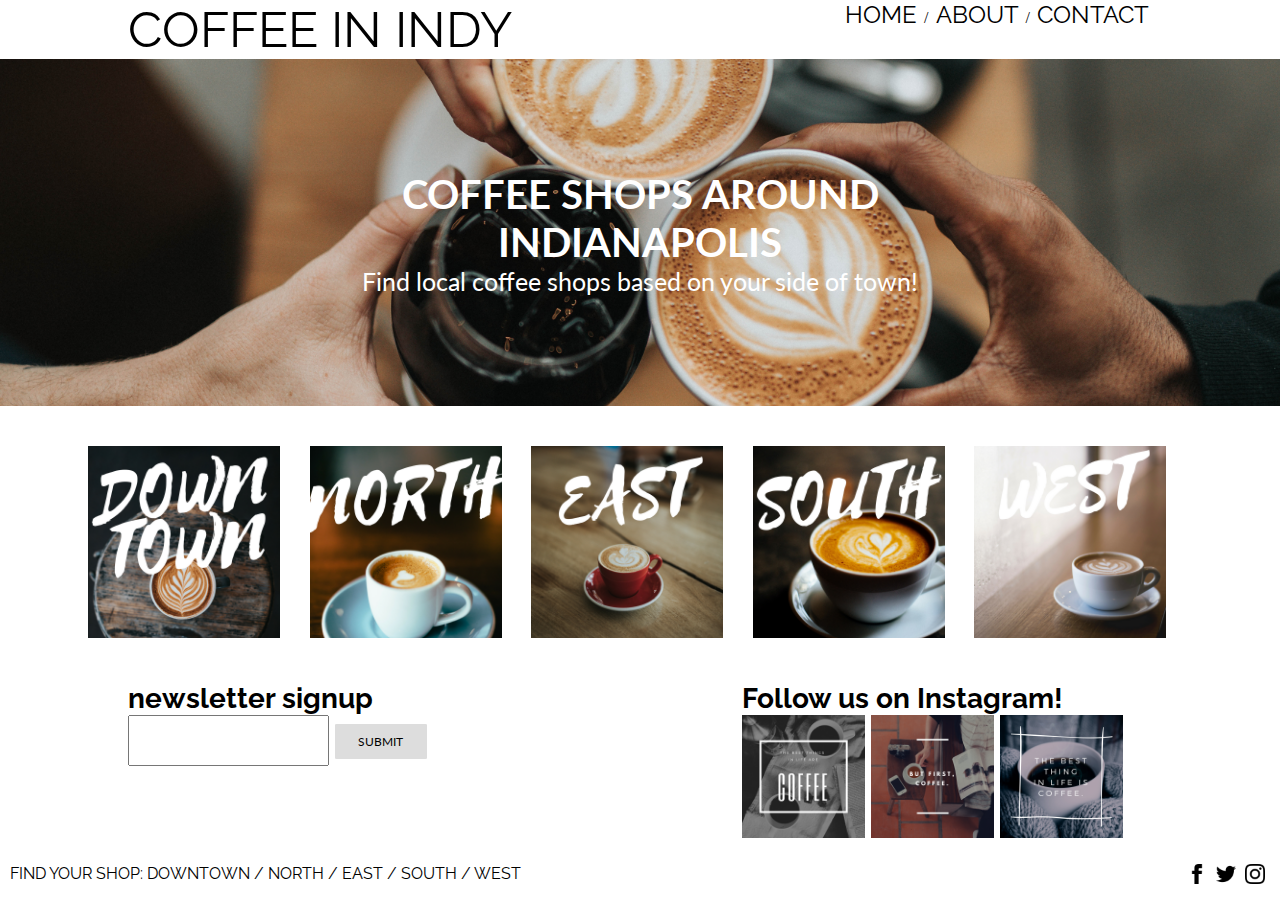
==== index.html @ 3d51bc00 "Created coffee in Indy" ====
<!DOCTYPE html>
<html lang="en">
<head>
    <meta charset="UTF-8">
    <meta name="viewport" content="width=device-width, initial-scale=1.0">
    <meta http-equiv="X-UA-Compatible" content="ie=edge">
    <link rel="stylesheet" href="main.css">
    <link href="https://fonts.googleapis.com/css?family=Lato|Raleway:200" rel="stylesheet">
    <title>Coffee in Indy</title>
</head>
    <body>
        <div class="headerBlock">
            <p class="brandName"> <a href="index.html">COFFEE IN INDY</a></p>
            <p class="navigation">
                <a href="index.html">HOME</a> /
                <a href="about.html">ABOUT</a> /
                <a href="contact.html">CONTACT</a>
            </p>

        </div>
        <div class="clearFloat"></div>
        <div class="heroBlock">
            <div class="heroText">
            <h1>COFFEE SHOPS AROUND INDIANAPOLIS</h1>
            <p>Find local coffee shops based on your side of town!</p>
            </div>
        </div>
        <div class="sideOfTownBlock" id="sideOfTownBlock">
            <a href="downtownSide.html"><img src="images/5.png" alt="Downtown" class="paddingImage"></a>
            <a href="northSide.html"><img src="images/1.png" alt="North Side" class="paddingImage"></a>
            <a href="eastSide.html"><img src="images/3.png" alt="East Side" class="paddingImage"></a>
            <a href="southSide.html"><img src="images/2.png" alt="South Side" class="paddingImage"></a>
            <a href="westSide.html"><img src="images/4.png" alt="West Side" class="paddingImage"></a>
        </div>
        <div class="socialBlock">
            <div class="newsletter">
                <h3>newsletter signup</h3>
                <input type="email" name="email" id="email">
                <button type="submit">Submit</button>
            </div>
            <div class="instagramBlock">
                <h3 class="instagramText">Follow us on Instagram!</h3>
                <img src="images/instagram1.png" alt="Image">
                <img src="images/instagram2.png" alt="Image">
                <img src="images/instagram3.png" alt="Image">
            </div>
        </div>
        <div class="clearFloat">
            <p class="footerText">FIND YOUR SHOP: <a href="downtownSide.html">DOWNTOWN</a> / <a href="northSide.html">NORTH</a> / <a href="eastSide.html">EAST</a> / <a href="southSide.html">SOUTH</a> / <a href="westSide.html">WEST</a> </p>
            <p class="socialMedia">
            <img src="images/facebook.png" alt="facebook">
            <img src="images/twitter.png" alt="twitter">
            <img src="images/instagram.png" alt="instagram">
            </p>
        </div>
    </body>
</html>
---- main.css ----
* {
    margin: 0;
    padding: 0;
}

body, html {
    height: 100%;
}

a {
    text-decoration: none;
    color: black;
}

/* Header Block */
.headerBlock {
    width: 80%;
    margin: 0 auto;

}

.brandName {
    float: left;
    font-size: 50px;
    margin: 0;
    font-family: 'Raleway', sans-serif;
    text-align: center;
}
.navigation {
    float: right;
}
.navigation a {
    text-decoration: none;
    font-size: 1.5em;
    font-family: 'Raleway', sans-serif;
    color: black;
    padding: 3px;

}

.navigation a:hover {   
    background-color: #550202;
    color: #fff;
    border-radius: 5px;
}


/* Clear Float */
.clearFloat {
    display: block;
    clear: both;
}

/* Hero Image Block */

.heroBlock {
    background-image: url("images/nathan-dumlao-264380.jpg");
    height: 30%;
    background-position: center;
    background-repeat: no-repeat;
    background-size: cover;
    position: relative;
    padding: 3%;
}

.heroText {
    text-align: center;
    position: absolute; 
    top: 50%;
    left: 50%;
    transform: translate(-50%, -50%);
    color: white;
    font-family: 'Lato', sans-serif;
    border-radius: 5px;
    padding: 3%;

}
.heroText h1 {
    font-size: 40px;
  
}
.heroText p {
    font-size: 25px;
    

}
.heroText button {
    border: none;
    outline: 0;
    display: inline-block;
    padding: 10px 25px;
    color: black;
    background-color: #ddd;
    text-align: center;
    cursor: pointer;
    font-family: 'Lato', sans-serif;
    text-transform: uppercase;
    border-radius: 2%;
  }
  
  .heroText button:hover {
    background-color: #550202;
    color: white;
  }

  /* About Block */

.aboutBlock {
    width: 80%;
    margin: 10px auto;
    display: initial;
    

}
.aboutBlock img {
    width: 50%;
    padding: 2%;
    height: 400px;
    object-fit: cover;
    float: left;
}

.aboutBlock p {
    padding-top: 4%;
    height: 400px;
    font-family: 'Raleway', sans-serif;
    font-size: 20px;
}

/* Contact Form */

.contactForm {
    width: 80%;
    margin: 0 auto;
}

.contactFormInputs {
    text-align: center;
    margin: 2%;
   
}
.contactFormInputs input, textarea {
    border: 1px solid #550202;
    margin-bottom: 5px;
}
textarea {
    width: 60%;
    padding: 2%;
    height: 35px;
}

.contactForm h1 {
    text-align: center;
    font-size: 30px;
    margin-top: 5%;
}

.contactFormInputs button {
    border: none;
    outline: 0;
    display: inline-block;
    padding: 10px 25px;
    color: black;
    background-color: #ddd;
    text-align: center;
    cursor: pointer;
    font-family: 'Lato', sans-serif;
    text-transform: uppercase;
    border-radius: 2%;
  }

.contactFormInputs  button:hover {
    background-color: #550202;
    color: white;
  }

/* Side of town block */

.sideOfTownBlock {
    margin: 40px auto;
    text-align: center;
}
.sideOfTownBlock img {
    width: 15%;
    
}
.paddingImage {
    padding-right: 2%;
}


  /* Social Block */
.socialBlock {
    margin: 40px auto;
    width: 80%;
    position: relative;
}

.newsletter {
    font-size: 24px;
    font-family: 'Raleway', sans-serif;
    width: 30%;
    float: left;
    height: 100%;
}

input {
    width: 60%;
    height: 35px;
    padding: 2%;
    font-size: 16px;
    font-family: 'Raleway', sans-serif;
    cursor: text;
}

.newsletter button {
    border: none;
    outline: 0;
    display: inline-block;
    height: 35px;
    width: 30%;
    padding: 2%;
    color: black;
    background-color: #ddd;
    text-align: center;
    cursor: pointer;
    font-size: 50%;
    font-family: 'Lato', sans-serif;
    text-transform: uppercase;
    border-radius: 2%;
}
.newsletter button:hover {
    background-color: darkred;
    color: white;
    text-align: center;
  }

.instagramBlock {
    font-size: 24px;
    font-family: 'Raleway', sans-serif;
    width: 40%;
    float: right;

   
}


.instagramBlock img {
    width: 30%; 
}


/* Coffee Block */
.coffeeBlock {
    width: 70%;
    margin: 0 auto;
    text-align: center;
    margin-top: 5%;
    margin-bottom: 5%;
    border: 4px solid #550202;
    padding: 2%;
}

.coffeeBlock h2 {
    font-size: 24px;
    font-family: 'Raleway', sans-serif;
    text-decoration: underline;
    text-decoration-color: #550202;
    margin-top: 5%;
}

.coffeeBlock p {
    font-size: 18px;
    font-family: 'Raleway', sans-serif;
    margin-bottom: 5%;
}

.coffeeBlock a:hover {   
    background-color: #550202;
    color: #fff;
    border-radius: 5px;
    padding: 3px;
}



/* Footer */

.footerText {
    float: left;
    padding: 10px;
    font-family: 'Raleway', sans-serif;
    padding-bottom: 20px;
    padding-top: 20px;
}
.socialMedia {
    float: right;
    padding: 10px;
    font-family: 'Raleway', sans-serif;
    padding-bottom: 20px;
    padding-top: 20px;
}
.socialMedia img {
    width: 20px;
    padding-right: 5px;
}

.footerText a:hover {   
    background-color: #550202;
    color: #fff;
    border-radius: 5px;
    padding: 3px;
}
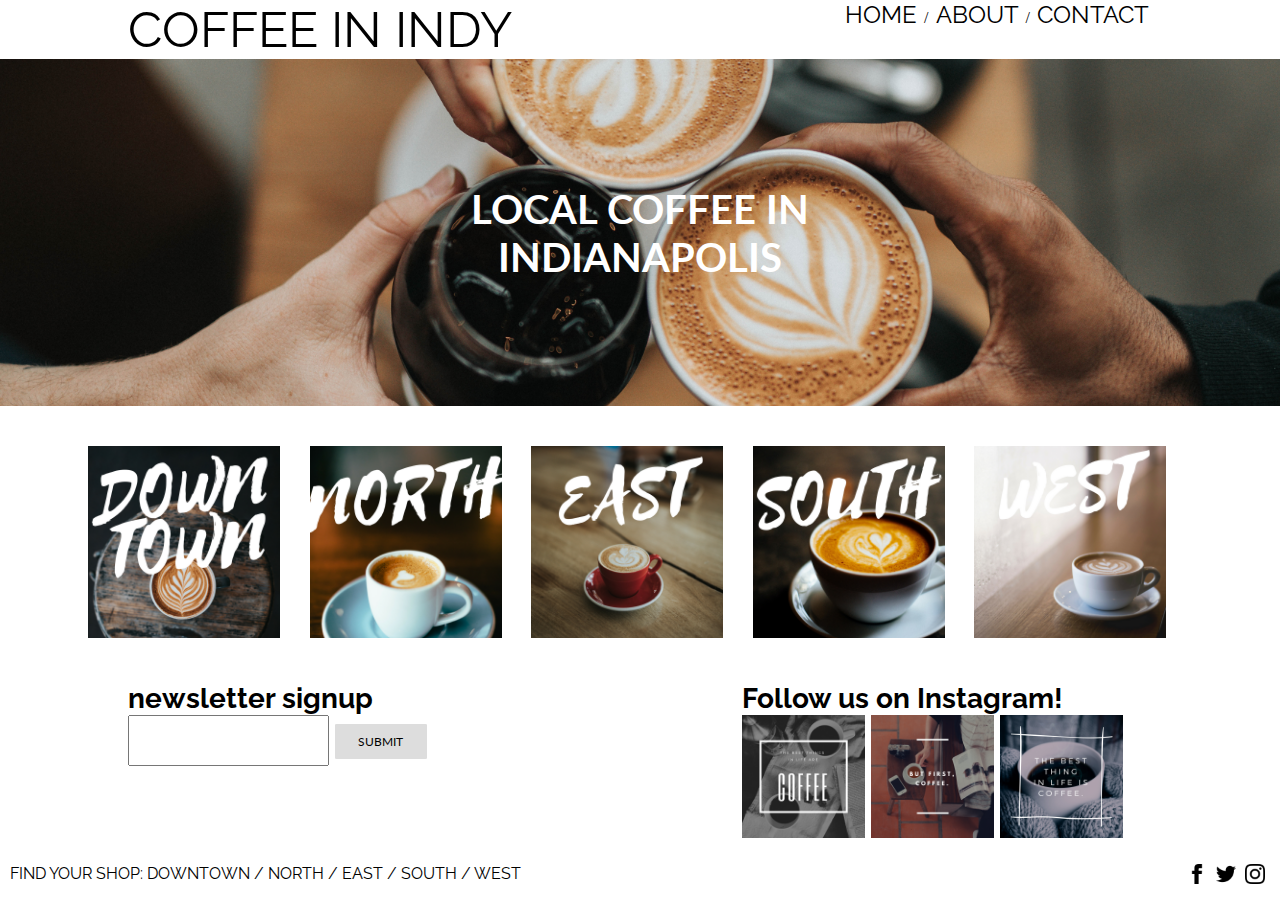
==== commit 1666ad89: "changed hero on main page" ====
--- a/index.html
+++ b/index.html
@@ -21,8 +21,7 @@
         <div class="clearFloat"></div>
         <div class="heroBlock">
             <div class="heroText">
-            <h1>COFFEE SHOPS AROUND INDIANAPOLIS</h1>
-            <p>Find local coffee shops based on your side of town!</p>
+            <h1>LOCAL COFFEE IN INDIANAPOLIS</h1>
             </div>
         </div>
         <div class="sideOfTownBlock" id="sideOfTownBlock">
